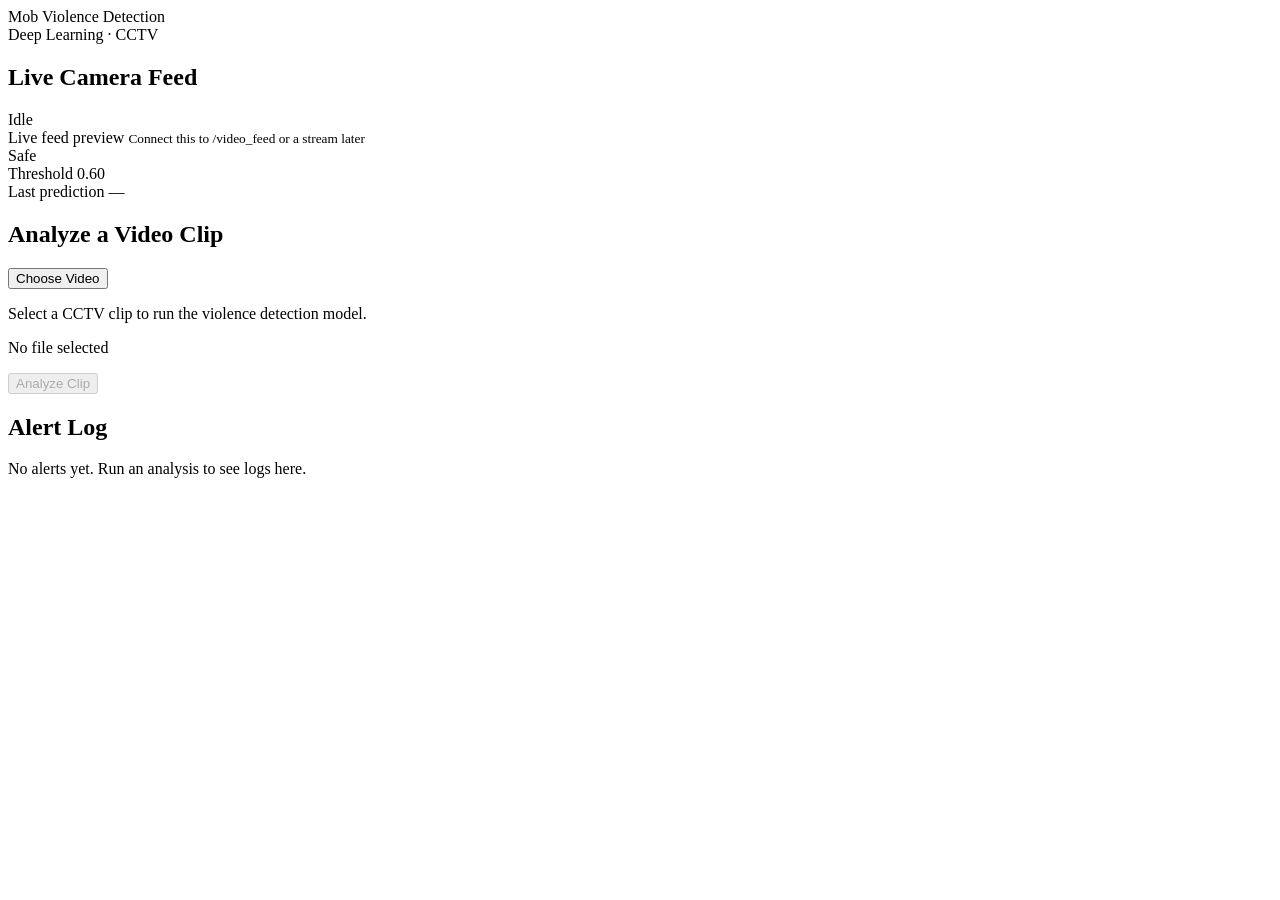
==== index.html @ 476e6dd6 "Add initial HTML structure for Mob Violence Detection Dashboard" ====
<!DOCTYPE html>
<html lang="en">
<head>
    <meta charset="UTF-8" />
    <title>Mob Violence Detection Dashboard</title>
    <meta name="viewport" content="width=device-width, initial-scale=1.0" />
    <link rel="stylesheet" href="style.css" />
    <link rel="preconnect" href="https://fonts.googleapis.com" />
    <link rel="preconnect" href="https://fonts.gstatic.com" crossorigin />
    <link href="https://fonts.googleapis.com/css2?family=Inter:wght@400;500;600;700&display=swap" rel="stylesheet" />
</head>
<body>
    <div class="app">
        <!-- Top navbar -->
        <header class="navbar">
            <div class="navbar-title">
                <span class="logo-dot"></span>
                <span>Mob Violence Detection</span>
            </div>
            <div class="navbar-right">
                <span class="tag">Deep Learning · CCTV</span>
            </div>
        </header>

        <!-- Main content -->
        <main class="main">
            <!-- Left: Live feed / preview -->
            <section class="panel panel-main">
                <div class="panel-header">
                    <h2>Live Camera Feed</h2>
                    <span class="status-pill" id="systemStatus">Idle</span>
                </div>
                <div class="video-wrapper">
                    <!-- Placeholder for now; later you can plug an MJPEG/RTSP stream -->
                    <div class="video-placeholder">
                        <span>Live feed preview</span>
                        <small>Connect this to /video_feed or a stream later</small>
                    </div>

                    <!-- Overlay badge -->
                    <div class="overlay-badge" id="liveStatusBadge">
                        <span class="dot dot-safe"></span>
                        <span id="liveStatusText">Safe</span>
                    </div>
                </div>

                <div class="panel-footer">
                    <div class="info-label">
                        <span class="label-title">Threshold</span>
                        <span class="label-value" id="thresholdValue">0.60</span>
                    </div>
                    <div class="info-label">
                        <span class="label-title">Last prediction</span>
                        <span class="label-value" id="lastPredictionTime">—</span>
                    </div>
                </div>
            </section>

            <!-- Right: Controls + logs -->
            <section class="side-column">
                <!-- Upload & classify -->
                <section class="panel">
                    <div class="panel-header">
                        <h2>Analyze a Video Clip</h2>
                    </div>
                    <div class="upload-area" id="uploadArea">
                        <input type="file" id="videoInput" accept="video/*" hidden />
                        <button id="uploadBtn" class="btn-primary">Choose Video</button>
                        <p class="upload-text">
                            Select a CCTV clip to run the violence detection model.
                        </p>
                        <p class="upload-file-name" id="fileName">No file selected</p>
                        <button id="analyzeBtn" class="btn-secondary" disabled>
                            Analyze Clip
                        </button>
                        <div class="loader" id="loader" hidden></div>
                        <p class="error-text" id="errorText" hidden></p>
                    </div>

                    <div class="result-card" id="resultCard" hidden>
                        <h3>Prediction Result</h3>
                        <div class="result-row">
                            <span class="result-label">Label</span>
                            <span class="result-value" id="resultLabel">—</span>
                        </div>
                        <div class="result-row">
                            <span class="result-label">Probability</span>
                            <span class="result-value" id="resultProb">—</span>
                        </div>
                    </div>
                </section>

                <!-- Alert log -->
                <section class="panel">
                    <div class="panel-header">
                        <h2>Alert Log</h2>
                    </div>
                    <div class="log-list" id="logList">
                        <p class="log-empty">No alerts yet. Run an analysis to see logs here.</p>
                    </div>
                </section>
            </section>
        </main>
    </div>

    <script src="app.js"></script>
</body>
</html>
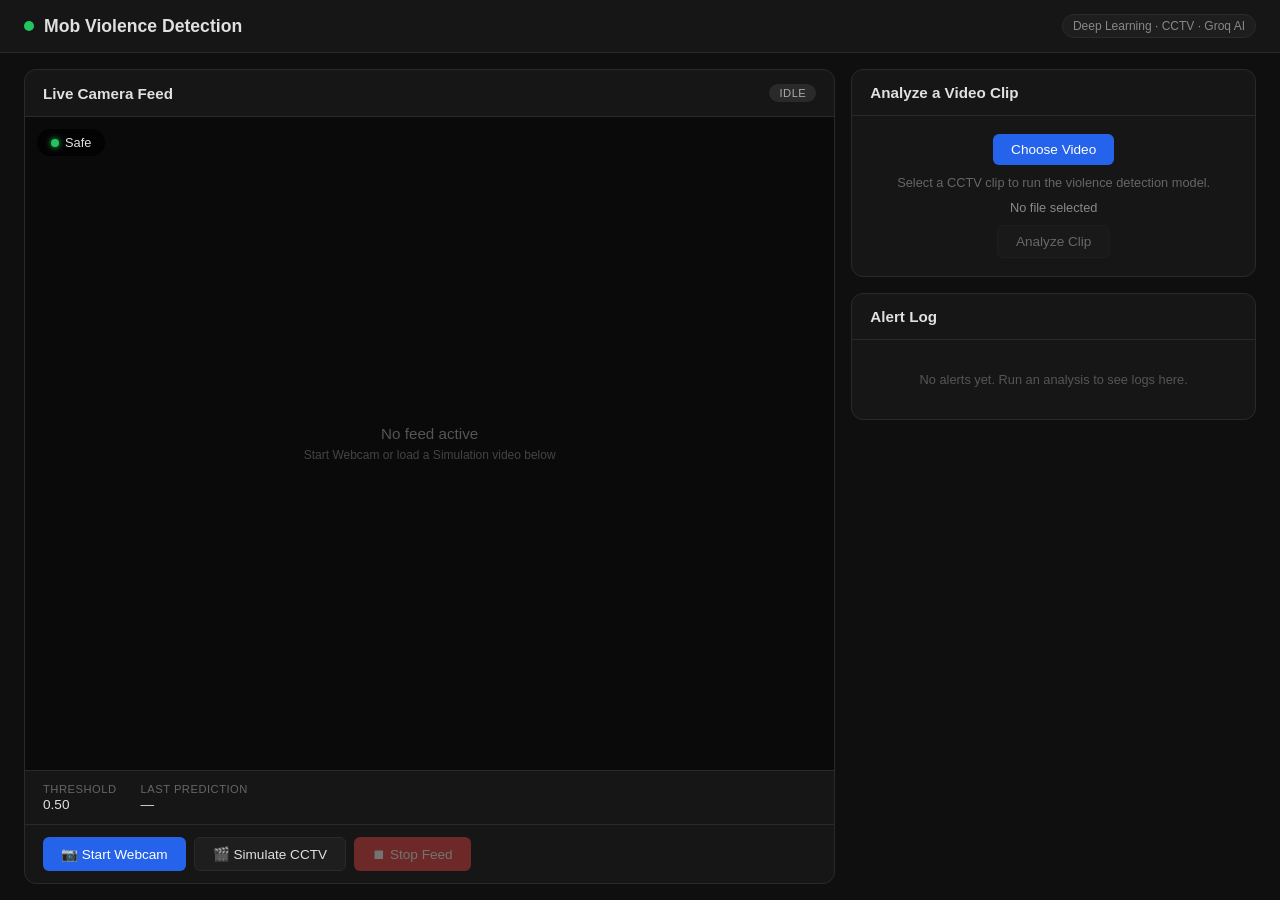
==== commit a623ebad: "Enhance live feed interface with MJPEG stream support and updated controls" ====
--- a/index.html
+++ b/index.html
@@ -18,7 +18,7 @@
                 <span>Mob Violence Detection</span>
             </div>
             <div class="navbar-right">
-                <span class="tag">Deep Learning · CCTV</span>
+                <span class="tag">Deep Learning · CCTV · Groq AI</span>
             </div>
         </header>
 
@@ -31,10 +31,18 @@
                     <span class="status-pill" id="systemStatus">Idle</span>
                 </div>
                 <div class="video-wrapper">
-                    <!-- Placeholder for now; later you can plug an MJPEG/RTSP stream -->
-                    <div class="video-placeholder">
-                        <span>Live feed preview</span>
-                        <small>Connect this to /video_feed or a stream later</small>
+                    <!-- Live MJPEG stream from backend -->
+                    <img
+                        id="liveStream"
+                        class="live-stream"
+                        src=""
+                        alt="Live feed will appear here"
+                        style="width:100%; height:100%; object-fit:cover; display:none; border-radius:8px;"
+                    />
+                    <!-- Placeholder shown when no feed is active -->
+                    <div class="video-placeholder" id="videoPlaceholder">
+                        <span>No feed active</span>
+                        <small>Start Webcam or load a Simulation video below</small>
                     </div>
 
                     <!-- Overlay badge -->
@@ -47,12 +55,20 @@
                 <div class="panel-footer">
                     <div class="info-label">
                         <span class="label-title">Threshold</span>
-                        <span class="label-value" id="thresholdValue">0.60</span>
+                        <span class="label-value" id="thresholdValue">0.50</span>
                     </div>
                     <div class="info-label">
                         <span class="label-title">Last prediction</span>
                         <span class="label-value" id="lastPredictionTime">—</span>
                     </div>
+                </div>
+
+                <!-- Live Feed Controls -->
+                <div class="feed-controls">
+                    <button id="startWebcamBtn" class="btn-primary">📷 Start Webcam</button>
+                    <button id="startSimBtn" class="btn-secondary">🎬 Simulate CCTV</button>
+                    <input type="file" id="simVideoInput" accept="video/*" hidden />
+                    <button id="stopFeedBtn" class="btn-danger" disabled>⏹ Stop Feed</button>
                 </div>
             </section>
 
@@ -87,6 +103,10 @@
                             <span class="result-label">Probability</span>
                             <span class="result-value" id="resultProb">—</span>
                         </div>
+                        <div class="result-row">
+                            <span class="result-label">Reason</span>
+                            <span class="result-value" id="resultReason">—</span>
+                        </div>
                     </div>
                 </section>
 
@@ -105,4 +125,4 @@
 
     <script src="app.js"></script>
 </body>
-</html>
+</html>
--- a/style.css
+++ b/style.css
@@ -0,0 +1,456 @@
+/* -------- Reset & Base -------- */
+*,
+*::before,
+*::after {
+    margin: 0;
+    padding: 0;
+    box-sizing: border-box;
+}
+
+body {
+    font-family: "Inter", sans-serif;
+    background: #0f0f0f;
+    color: #e0e0e0;
+    min-height: 100vh;
+}
+
+/* -------- App Shell -------- */
+.app {
+    display: flex;
+    flex-direction: column;
+    min-height: 100vh;
+}
+
+/* -------- Navbar -------- */
+.navbar {
+    display: flex;
+    align-items: center;
+    justify-content: space-between;
+    padding: 14px 24px;
+    background: #161616;
+    border-bottom: 1px solid #2a2a2a;
+}
+
+.navbar-title {
+    display: flex;
+    align-items: center;
+    gap: 10px;
+    font-size: 1.1rem;
+    font-weight: 600;
+}
+
+.logo-dot {
+    width: 10px;
+    height: 10px;
+    border-radius: 50%;
+    background: #22c55e;
+    display: inline-block;
+}
+
+.navbar-right {
+    display: flex;
+    align-items: center;
+    gap: 12px;
+}
+
+.tag {
+    font-size: 0.75rem;
+    color: #888;
+    background: #1e1e1e;
+    padding: 4px 10px;
+    border-radius: 20px;
+    border: 1px solid #2a2a2a;
+}
+
+/* -------- Main Layout -------- */
+.main {
+    display: flex;
+    flex: 1;
+    gap: 16px;
+    padding: 16px 24px;
+}
+
+.panel {
+    background: #161616;
+    border: 1px solid #2a2a2a;
+    border-radius: 12px;
+    overflow: hidden;
+}
+
+.panel-main {
+    flex: 2;
+    display: flex;
+    flex-direction: column;
+}
+
+.side-column {
+    flex: 1;
+    display: flex;
+    flex-direction: column;
+    gap: 16px;
+    min-width: 320px;
+}
+
+/* -------- Panel Header -------- */
+.panel-header {
+    display: flex;
+    align-items: center;
+    justify-content: space-between;
+    padding: 14px 18px;
+    border-bottom: 1px solid #2a2a2a;
+}
+
+.panel-header h2 {
+    font-size: 0.95rem;
+    font-weight: 600;
+}
+
+.status-pill {
+    font-size: 0.7rem;
+    font-weight: 500;
+    padding: 3px 10px;
+    border-radius: 20px;
+    background: #2a2a2a;
+    color: #aaa;
+    text-transform: uppercase;
+    letter-spacing: 0.5px;
+}
+
+/* -------- Video Area -------- */
+.video-wrapper {
+    position: relative;
+    flex: 1;
+    min-height: 320px;
+    background: #0a0a0a;
+}
+
+.video-placeholder {
+    display: flex;
+    flex-direction: column;
+    align-items: center;
+    justify-content: center;
+    height: 100%;
+    min-height: 320px;
+    gap: 6px;
+    color: #555;
+}
+
+.video-placeholder span {
+    font-size: 0.95rem;
+}
+
+.video-placeholder small {
+    font-size: 0.75rem;
+    color: #444;
+}
+
+.live-stream {
+    width: 100%;
+    height: 100%;
+    object-fit: cover;
+    border-radius: 0;
+}
+
+.overlay-badge {
+    position: absolute;
+    top: 12px;
+    left: 12px;
+    display: flex;
+    align-items: center;
+    gap: 6px;
+    background: rgba(0, 0, 0, 0.7);
+    backdrop-filter: blur(6px);
+    padding: 6px 14px;
+    border-radius: 20px;
+    font-size: 0.8rem;
+    font-weight: 500;
+    z-index: 10;
+}
+
+/* -------- Dots -------- */
+.dot {
+    width: 8px;
+    height: 8px;
+    border-radius: 50%;
+    display: inline-block;
+    flex-shrink: 0;
+}
+
+.dot-safe {
+    background: #22c55e;
+    box-shadow: 0 0 6px #22c55e;
+}
+
+.dot-violent {
+    background: #ef4444;
+    box-shadow: 0 0 6px #ef4444;
+    animation: pulse-red 1.2s infinite;
+}
+
+@keyframes pulse-red {
+    0%, 100% { box-shadow: 0 0 6px #ef4444; }
+    50% { box-shadow: 0 0 16px #ef4444, 0 0 30px rgba(239, 68, 68, 0.3); }
+}
+
+/* -------- Panel Footer -------- */
+.panel-footer {
+    display: flex;
+    gap: 24px;
+    padding: 12px 18px;
+    border-top: 1px solid #2a2a2a;
+}
+
+.info-label {
+    display: flex;
+    flex-direction: column;
+    gap: 2px;
+}
+
+.label-title {
+    font-size: 0.7rem;
+    color: #666;
+    text-transform: uppercase;
+    letter-spacing: 0.5px;
+}
+
+.label-value {
+    font-size: 0.85rem;
+    font-weight: 500;
+}
+
+/* -------- Feed Controls -------- */
+.feed-controls {
+    display: flex;
+    gap: 8px;
+    padding: 12px 18px;
+    border-top: 1px solid #2a2a2a;
+    flex-wrap: wrap;
+}
+
+/* -------- Buttons -------- */
+.btn-primary {
+    padding: 8px 18px;
+    border: none;
+    border-radius: 6px;
+    cursor: pointer;
+    font-size: 0.85rem;
+    font-weight: 500;
+    background: #2563eb;
+    color: #fff;
+    transition: background 0.2s;
+}
+
+.btn-primary:hover {
+    background: #1d4ed8;
+}
+
+.btn-primary:disabled {
+    opacity: 0.4;
+    cursor: not-allowed;
+}
+
+.btn-secondary {
+    padding: 8px 18px;
+    border: 1px solid #2a2a2a;
+    border-radius: 6px;
+    cursor: pointer;
+    font-size: 0.85rem;
+    font-weight: 500;
+    background: #1e1e1e;
+    color: #e0e0e0;
+    transition: background 0.2s;
+}
+
+.btn-secondary:hover {
+    background: #2a2a2a;
+}
+
+.btn-secondary:disabled {
+    opacity: 0.4;
+    cursor: not-allowed;
+}
+
+.btn-danger {
+    padding: 8px 18px;
+    border: none;
+    border-radius: 6px;
+    cursor: pointer;
+    font-size: 0.85rem;
+    font-weight: 500;
+    background: #ef4444;
+    color: #fff;
+    transition: background 0.2s;
+}
+
+.btn-danger:hover {
+    background: #dc2626;
+}
+
+.btn-danger:disabled {
+    opacity: 0.4;
+    cursor: not-allowed;
+}
+
+/* -------- Upload Area -------- */
+.upload-area {
+    padding: 18px;
+    display: flex;
+    flex-direction: column;
+    align-items: center;
+    gap: 10px;
+    text-align: center;
+}
+
+.upload-text {
+    font-size: 0.8rem;
+    color: #666;
+}
+
+.upload-file-name {
+    font-size: 0.8rem;
+    color: #888;
+    word-break: break-all;
+}
+
+/* -------- Loader -------- */
+.loader {
+    width: 28px;
+    height: 28px;
+    border: 3px solid #2a2a2a;
+    border-top-color: #2563eb;
+    border-radius: 50%;
+    animation: spin 0.8s linear infinite;
+}
+
+@keyframes spin {
+    to { transform: rotate(360deg); }
+}
+
+/* -------- Error -------- */
+.error-text {
+    color: #ef4444;
+    font-size: 0.8rem;
+}
+
+/* -------- Result Card -------- */
+.result-card {
+    margin: 0 18px 18px;
+    padding: 14px;
+    background: #1a1a2e;
+    border: 1px solid #2a2a4a;
+    border-radius: 8px;
+}
+
+.result-card h3 {
+    font-size: 0.85rem;
+    margin-bottom: 10px;
+    color: #a0a0e0;
+}
+
+.result-row {
+    display: flex;
+    justify-content: space-between;
+    padding: 6px 0;
+    border-bottom: 1px solid #2a2a3a;
+}
+
+.result-row:last-child {
+    border-bottom: none;
+}
+
+.result-label {
+    font-size: 0.8rem;
+    color: #888;
+}
+
+.result-value {
+    font-size: 0.8rem;
+    font-weight: 600;
+    max-width: 60%;
+    text-align: right;
+    word-break: break-word;
+}
+
+/* -------- Alert Log -------- */
+.log-list {
+    padding: 12px 18px;
+    max-height: 300px;
+    overflow-y: auto;
+}
+
+.log-empty {
+    font-size: 0.8rem;
+    color: #555;
+    text-align: center;
+    padding: 20px 0;
+}
+
+.log-item {
+    display: flex;
+    align-items: flex-start;
+    justify-content: space-between;
+    gap: 10px;
+    padding: 8px 0;
+    border-bottom: 1px solid #1e1e1e;
+}
+
+.log-item:last-child {
+    border-bottom: none;
+}
+
+.log-label {
+    display: flex;
+    align-items: center;
+    gap: 8px;
+    font-size: 0.8rem;
+}
+
+.log-label-violent {
+    color: #ef4444;
+    font-weight: 500;
+}
+
+.log-label-safe {
+    color: #22c55e;
+    font-weight: 500;
+}
+
+.log-reason {
+    display: block;
+    color: #666;
+    font-size: 0.7rem;
+    margin-top: 3px;
+    line-height: 1.3;
+}
+
+.log-time {
+    font-size: 0.7rem;
+    color: #555;
+    white-space: nowrap;
+    flex-shrink: 0;
+}
+
+/* -------- Scrollbar -------- */
+.log-list::-webkit-scrollbar {
+    width: 4px;
+}
+
+.log-list::-webkit-scrollbar-track {
+    background: #0f0f0f;
+}
+
+.log-list::-webkit-scrollbar-thumb {
+    background: #333;
+    border-radius: 4px;
+}
+
+/* -------- Responsive -------- */
+@media (max-width: 860px) {
+    .main {
+        flex-direction: column;
+    }
+
+    .side-column {
+        min-width: 100%;
+    }
+}
